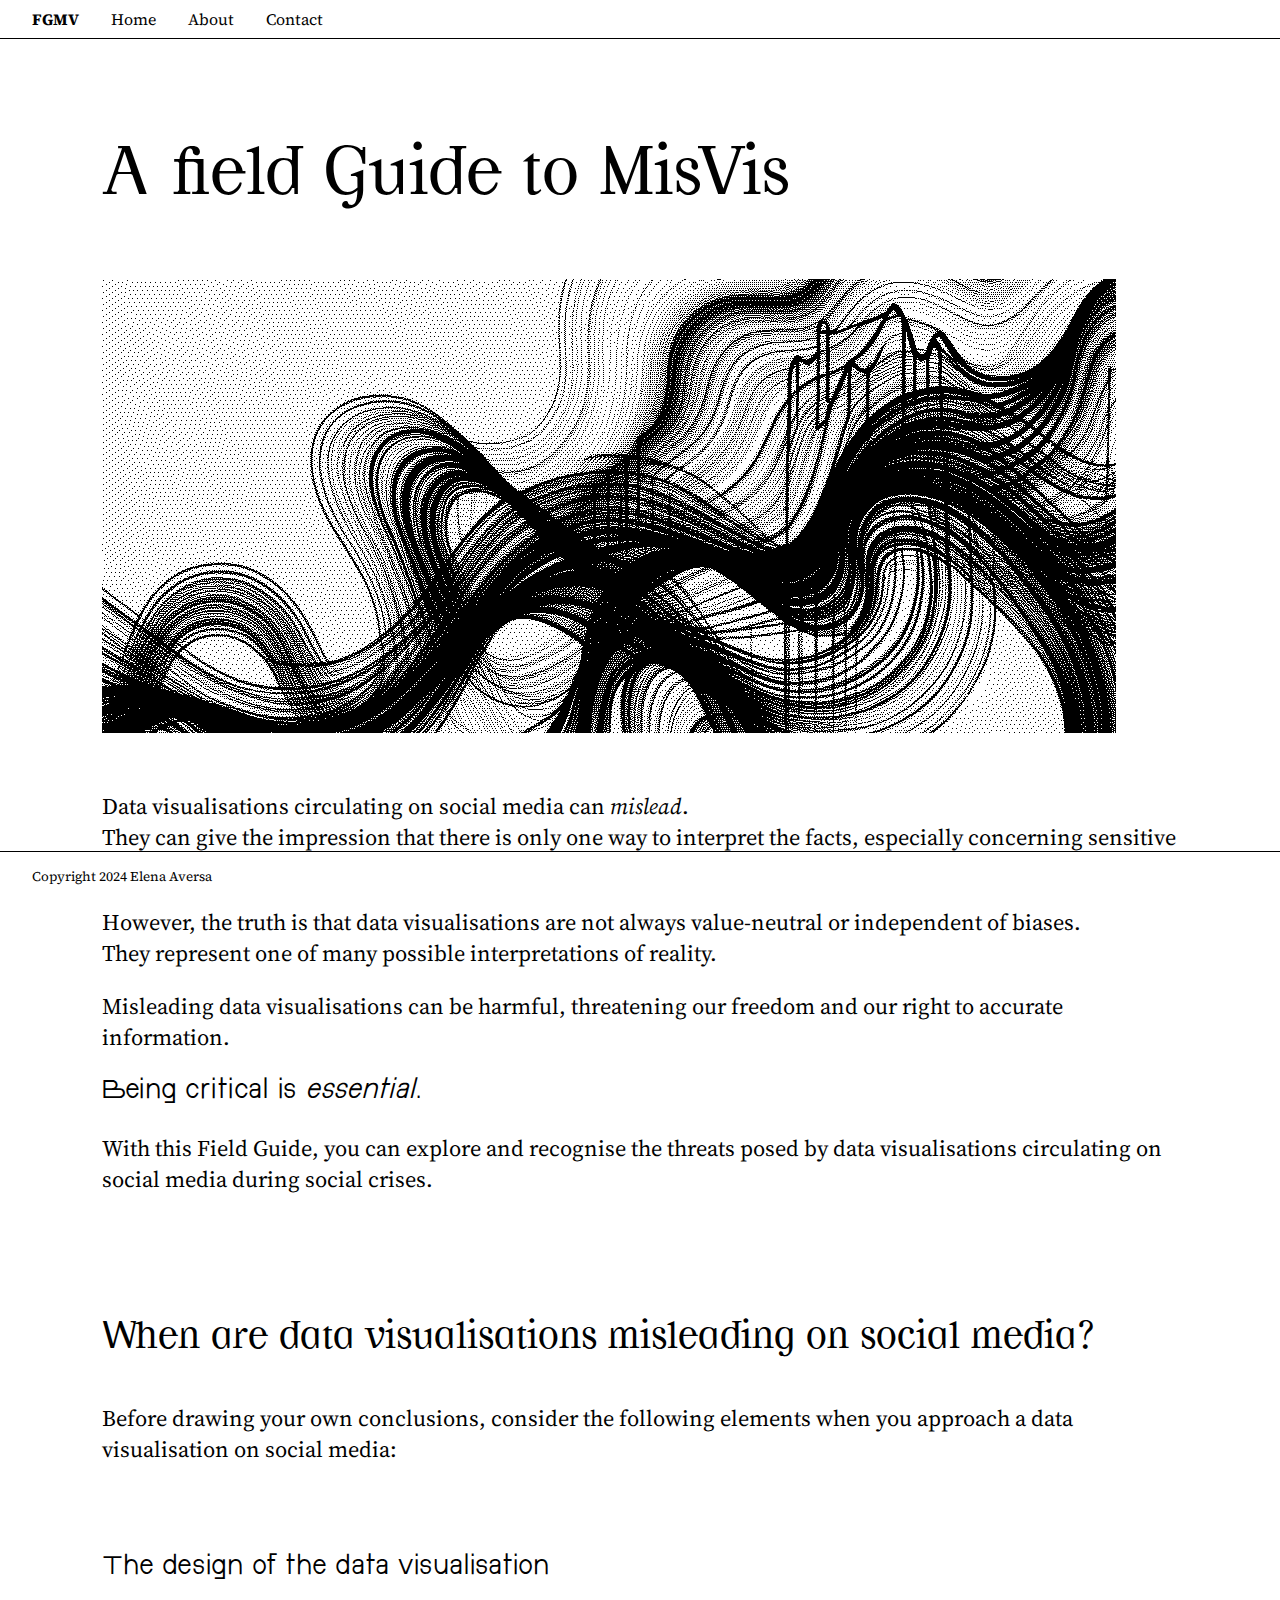
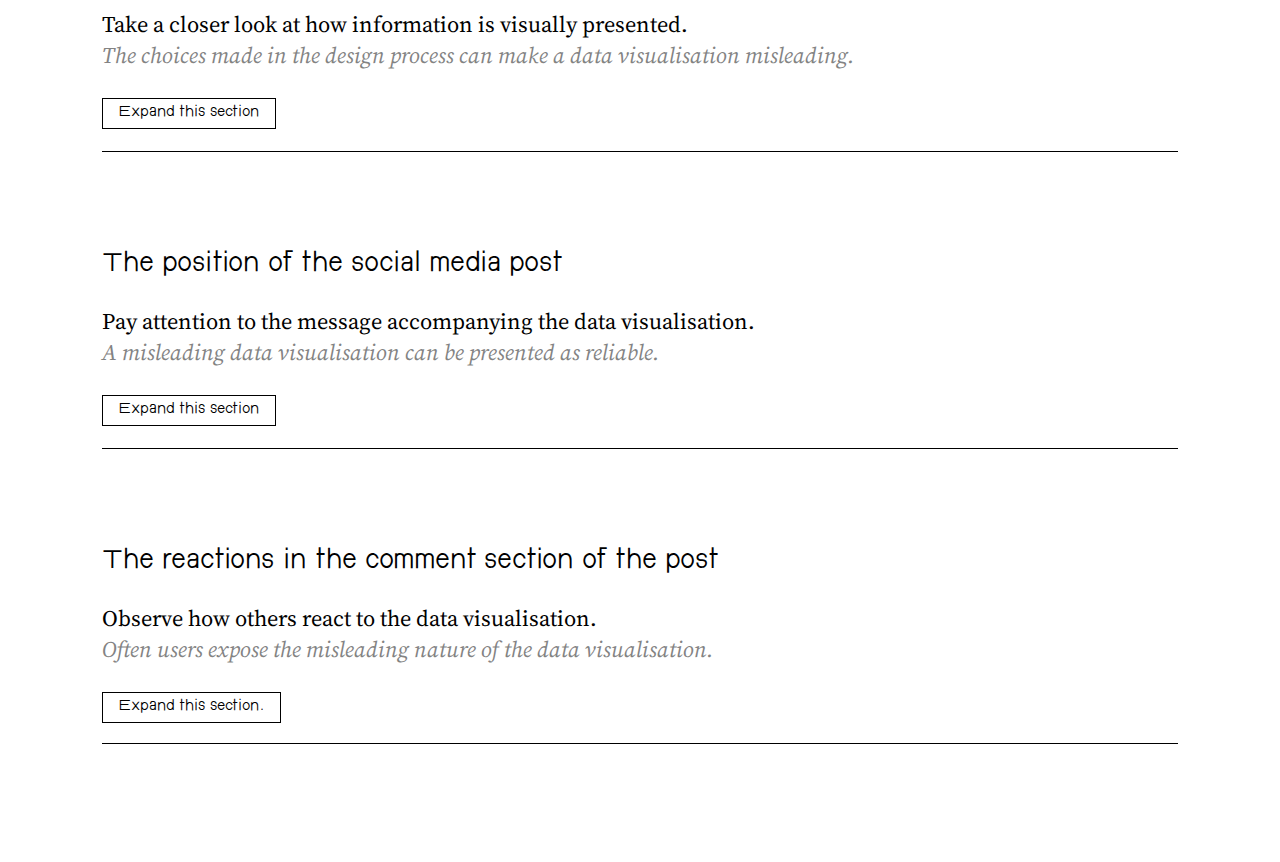
==== index.html @ 7d338326 "Update index.html" ====
<!DOCTYPE html>
<html lang="en">
<head>
    <meta charset="UTF-8">
    <meta name="viewport" content="width=device-width, initial-scale=1">
    <link rel="stylesheet" href="style.css">
    <link rel="stylesheet" href="style2.css">
    <link rel="preconnect" href="https://fonts.googleapis.com">
    <link rel="preconnect" href="https://fonts.gstatic.com" crossorigin>
    <link href="https://fonts.googleapis.com/css2?family=Source+Serif+4:ital,opsz,wght@0,8..60,200..900;1,8..60,200..900&display=swap" rel="stylesheet">
    <title>Field Guide to MisVis</title>
</head>
<body>
    <nav class="container-fluid">
        <ul>
            <li><strong>FGMV</strong></li>
            <li><a href="#">Home</a></li>
            <li><a href="#">About</a></li>
            <li><a href="#">Contact</a></li>
        </ul>
    </nav>
    <main class="container">
        <div class="grid">
            <section>
                <h1>A field Guide to MisVis</h1>
                    <img src="images/prova.png">
                <div class="margins">
                <p>Data visualisations circulating on social media can <i>mislead</i>. 
                <br>They can give the impression that there is only one way to interpret the facts, especially concerning sensitive topics. 
                <p>However, the truth is that data visualisations are not always value-neutral or independent of biases. 
                <br>They represent one of many possible interpretations of reality. 
                <p>Misleading data visualisations can be harmful, threatening our freedom and our right to accurate information. 
                <h3>Being critical is <i>essential</i>.</h3> 
                <p>With this Field Guide, you can explore and recognise the threats posed by data visualisations circulating on social media during social crises.</p>
            </div>
        </section>
               <section>
               <h2>When are data visualisations misleading on social media?</h2>
                <p>Before drawing your own conclusions, consider the following elements when you approach a data visualisation on social media:</p>
            </section>
            <section id="designSection" class="line-after">
                <h3>The design of the data visualisation</h3>
                <p>Take a closer look at how information is visually presented. 
                <br><i class="color">The choices made in the design process can make a data visualisation misleading.</i></p>
                <p><button onclick="toggleSection('designContent')">Expand this section</button></p>
                <div id="designContent" class="expandable-content">
                    <p>The process of designing a data visualisation consists of iterative steps, which can vary depending on the specific case. However, they can be broadly grouped in three main categories:</p>
                            <table class="outlined-table">
                                <tbody>
                                  <tr>
                                    <td style="border-color: white;"><span style="font-family: dind;">1 – Working with the data</span><br>
                                        <span class="color">In this stage, the designer of the visualisation acquires, organises, filters, and analyses the data for the visualisations.</span></td>
                                  </tr>
                                  <tr>
                                    <td style="border-color: white;"><span style="font-family: dind;">2 – Visualising the data</span><br>
                                        <span class="color">In this stage, the designer decides how to visualise the selected data.</span></td>
                                  </tr>
                                  <tr>
                                    <td style="border-color: white;"><span style="font-family: dind;">3 – Finalising the data visualisation</span>
                                    <br><span class="color">In this stage, the designer improves the output of the previous stage by adding, removing or editing the visual elements.</span></td>
                                  </tr>
                                </tbody>
                              </table>
                    <p>In these three stages, it can happen that, with or without intention, the designer of the data visualisation applies some misleading tactics, which may render the data visualisation misleading. The number of tactics applied define the misleading potential of a data visualisation.</p>
                    <button id="goToMisTac">I want to know more</button>
                </div>
            </section>
            <section id="positionSection" class="line-after">
                <h3>The position of the social media post</h3>
                <p>Pay attention to the message accompanying the data visualisation. 
                <br><i class="color">A misleading data visualisation can be presented as reliable.</i></p>
                <p><button onclick="toggleSection('positionContent')">Expand this section</button></p>
                <div id="positionContent" class="expandable-content">
                    <p>When shared online, data visualisations can be used with different purposes. The same data visualisation can be used to support even opposing viewpoints. The stances taken can vary in detail, but can be broadly grouped in:</p>
                        
                    <table class="outlined-table">
                        <tbody>
                          <tr>
                            <td style="border-color: white;"><span style="font-family: dind;">1 – Sceptical post</span><br>
                                <span class="color">Lorem.</span></td>
                          </tr>
                          <tr>
                            <td style="border-color: white;"><span style="font-family: dind;">2 – Descriptive post</span><br>
                                <span class="color">Lorem.</span></td>
                          </tr>
                          <tr>
                            <td style="border-color: white;"><span style="font-family: dind;">3 – Confirming post</span>
                            <br><span class="color">Lorem.</span></td>
                          </tr>
                        </tbody>
                      </table>

                    <p>Always be critical of the text accompanying a visualisation, particularly if it appears overly polarised. Always assess the misleading potential of the data visualisation before trusting its message.</p>
                    <button id="goToNarr">I want to know more</button>
                </div>
            </section>
            <section id="reactionSection">
                <h3>The reactions in the comment section of the post</h3>
                <p>Observe how others react to the data visualisation. 
                <br><i class="color">Often users expose the misleading nature of the data visualisation.</i></p>
                <p class="line-after"><button onclick="event.preventDefault()">Expand this section.</button></p>


            </section>
        </div>
    </main>
    <footer class="container-fluid">
        <small>
            <p>Copyright 2024 Elena Aversa</p>
        </small>
    </footer>
    <script src="script.js"></script>
    <script src="script2.js"></script>
</body>
</html>
---- style.css ----
.source-serif {
    font-family: "Source Serif 4", serif;
    font-optical-sizing: auto;
  }
    
  @font-face {
      font-family: 'homonr';
      src: url('HomonetaRegular.otf') format('opentype');
  }
  
  @font-face {
      font-family: 'homoni';
      src: url('HomonetaItalic.otf') format('opentype');
  }
  
  @font-face {
      font-family: 'dind';
      src: url('DINdong.otf') format('opentype');
  }
  
  .imagegrid-container {
    width: 100%; 
    height: auto;
    padding-top: 4rem;
    margin: 0 auto; /* Center it if needed */
    /* Add any other styles you need */
  }

  nav.container-fluid {
      position: -webkit-sticky; /* For Safari */
      position: sticky;
      top: 0;
      background-color: white;
      z-index: 1000;
      border-bottom: 1px solid #000000;
      display: flex; /* Already set for aligning items in a row */
      justify-content: space-between; /* Already set for space between logo and links */
      padding: 0.5rem 2rem; /* Already set for padding around navbar content */
      font-size: 1rem; /* Fixed font size for navbar */
  }
  
  nav.container-fluid ul {
      display: flex; /* Already set for displaying list items in a row */
      gap: 2rem; /* Already set for space between links */
      padding: 0; /* Already reset */
      list-style-type: none; /* Already removed default list styling */
      align-items: center; /* Center items vertically */
      margin: 0; /* Ensure no default margin */
  }
  
  nav.container-fluid ul li a,
  nav.container-fluid ul li strong {
      color: black; /* Text color set to black for visibility */
      text-decoration: none; /* Remove underline from links */
  }
  
  .bordertop {
    border-top: 1px solid #000;
  }

  .borderbot {
    border-bottom: 1px solid #000;
  }

  section {
    /*border-bottom: 1px solid #000000;*/
    padding-bottom: 0.3rem;
    padding-top: 0.3rem;
  }
  
  .color {
    color:#838383
  }

  .colorW {
    color:#ffffff
  }

  .margins{
    padding-bottom: 1rem;
    padding-top: 1rem;
  }

  body {
      color: black;
      background-color: white;
      margin: 0;
      font-family: "Source Serif 4", serif;
      font-size: 1.4rem; /* General font size */
      display: flex;
      flex-direction: column;
      min-height: 100vh; /* Make sure the footer can stick to the bottom */
  }
  
  h1 {
      color: black;
      font-family: 'homonr';
      font-size: 5rem;
      font-weight: normal !important;
  }

  h2 {
    color: black;
    font-family: 'homonr';
    font-size: 2.8rem;
    font-weight: normal !important;
}
  
  h3 {
    color: black;
    font-family: 'dind';
    font-size: 1.8rem;
    font-weight: normal !important;
}

img {
    max-width: 100%; /* Ensure images are responsive */
    height: auto; /* Maintain aspect ratio */
    display: block; /* Default display to block */
    margin-bottom: 20px; /* Space below the image */
}
  .container {
      margin: auto;
      padding: 1rem;
      box-sizing: border-box;
      width: 100%; /* Ensure container and footer width is consistent */
  }
  
  .grid {
      display: grid;
      gap: 2rem;
  }
  
button {
      text-decoration: none;
      background-color: transparent;
      padding: 0.5rem 1rem;
      border: 1px solid black;
      font-size: 1rem;
      font-family: "dind";
  }
  
  button {
      cursor: pointer;
  }
  
  button:hover {
      background-color: #d1fa00;
  }

nav a:hover {
    font-style: italic;
    color: #c2c6af !important;
}
footer.container-fluid {
    position: -webkit-sticky; /* For Safari */
    position: sticky;
    bottom: 0;
    background-color: rgb(255, 255, 255);
    z-index: 1000;
    border-top: 1px solid #000;
    display: flex; /* Already set for aligning items in a row */
    justify-content: space-between; /* Already set for space between logo and links */
    padding: 0.1rem 2rem; /* Already set for padding around navbar content */
    font-size: 1rem; /* Fixed font size for navbar */
}
  
.line-after::after {
    content: '';
    display: block;
    width: 100%; /* Or set to a specific width like 50px */
    height: 1px; /* Thickness of the line */
    background-color: #000; /* Color of the line */
    margin-top: 4rem; /* Space between the text and the line */
    margin-bottom: 2rem;
}

.expandable-content {
    display: none;
    margin-left: 4rem;
    margin-right: 4rem;
}

ul.custom-bullets {
    list-style-type: none; /* Remove default bullets */
    margin-left: 2rem;
    margin-right: 4rem;
}

ul.custom-bullets li::before {
    content: '⟡'; /* Custom bullet */
    color: #000000; /* Bullet color */
    display: inline-block; 
    width: 1em; /* Ensure alignment */
    margin-left: -1em; /* Position before the list item */
    margin-right: 0.5rem
}

  /* Responsive adjustments */
  @media (min-width: 576px) {
      .container {
          padding: 2rem;
      }
  }
  
  .image-grid {
    display: grid;
    grid-template-columns: repeat(10, 1fr); /* 4 columns */
    gap: 0; /* No gap between cells */

}

.image-cell {
    position: relative;
    /*outline: 1px solid #000; */
    overflow: hidden;
    display: flex; /* Ensure the content covers the entire cell */
    justify-content: center; /* Center content horizontally */
    align-items: center; /* Center content vertically */
}

.image-cell img {
    width: 100%; /* Full width of the cell */
    height: auto; /* Maintain aspect ratio */
    object-fit: cover; /* Cover the area of the cell */
}

.image-label {
    position: absolute;
    bottom: 2rem;
    left: 0;
    width: 100%; /* Full width */
    background-color: rgba(255, 255, 255, 0.7); /* Semi-transparent background */
    color: black; /* Label text color */
    padding: 0.1rem 1rem; /* Padding around text */
    text-align: left; 
    outline: 1px solid #000;
    font-size: 1rem; /* Fixed font size for navbar */
}

.big-container {
    width: 90%;
    height: auto;
    margin: 0 auto; /* Center horizontally */
    padding-top: 1rem;
    padding-bottom: 1rem;
    position: relative;
    top: 50%;
}

.outlined-table {
    margin-top: 4rem;
    margin-bottom: 4rem;
    border-collapse: collapse; 
    width: auto; 
  }

  
  .outlined-table th,
  .outlined-table td {
    border: 1px solid #000; 
    text-align: left;
    padding: 0.7rem 2rem; 
  }
  
  .outlined-table th {
    /* background-color: #eeeeee; */
  }
  
.svgcontainer {
    width: 70%;
    margin-top: 5rem;
    margin-bottom: 5rem;
}

  @media (min-width: 768px) {
      .container {
          max-width: 720px;
      }
  }
  
  @media (min-width: 992px) {
      .container {
          max-width: 960px;
      }
  }
  
  @media (min-width: 1200px) {
      .container {
          max-width: 1140px;
      }
  }
  
  @media (min-width: 1400px) {
      .container {
          max-width: 1320px;
      }
  }
---- style2.css ----
.three-column-layout {
    display: grid;
    grid-template-columns: repeat(3, 1fr); /* Creates a three-column layout */
    gap: 20px; /* Adjust the space between columns */
    margin: 20px; /* Optional: Adds some space around the grid */
}

/* Responsive adjustment */
@media (max-width: 768px) {
    .three-column-layout {
        grid-template-columns: 1fr; /* Stacks the columns vertically on smaller screens */
    }
}

.line-after::after, .line-after p:last-child::after {
    content: '';
    display: block;
    width: 100%;
    height: 1px;
    background-color: #000;
    margin-top: 20px;
}

.expandable-content, .line-after p:last-child {
    margin-top: 10px;
}

.custom-bullets img {
    max-width: 100%;
    height: auto;
}


.boxlike {
    text-decoration: none;
    background-color: transparent;
    padding: 0.5rem 1rem;
    margin-bottom: 0.8rem;
    outline: 1px solid black;
    align-content: left;
    font-size: 1.2rem;
}

.tacappl {
    background-color: #D4D275;

}

.tacmay {
    background-color: #EAE7BB;
}

.smallfont{
    font-size: 1.2rem;
}

button2 {
    text-decoration: none;
    background-color: transparent;
    padding: 0.5rem 1rem;
    border: 1px solid black;
    font-size: 2.5rem;
    font-family: "dind";
}

button2 {
    cursor: pointer;
}

button2:hover {
    background-color: #d1fa00;
}


.square-container {
    margin-top: 2rem;
    margin-bottom: 2rem;
    display: grid;
    grid-template-columns: repeat(20, 1fr); /* Creates 10 columns */
    gap: 0px; /* Adjust the gap between squares as needed */
    width: 100%;
}


/* Example specific colors */
.yellow { background-color: #D4D275; outline: 1px solid #000;}
.red { background-color: #EAE7BB;; outline: 1px solid #000; }
.outline { background-color: white; outline: 1px solid #000; }



.square {
    width: 100%; /* Makes the square's width fill the column */
    padding-top: 100%; /* Aspect ratio trick for squares */
    position: relative;
    display: flex; /* Enables Flexbox for centering content */
    justify-content: center; /* Centers content horizontally */
    align-items: center; /* Centers content vertically */
    overflow: hidden; /* Ensures no overflow outside the square */
}

.number {
    position: absolute;
    width: 100%;
    text-align: center;
    margin: 0;
    top: 50%;
    transform: translateY(-50%); /* Adjust vertically to truly center */
    font-size: 1rem; /* Adjust as needed */
}

/* Your existing styles for .square-container and color classes remain the same */
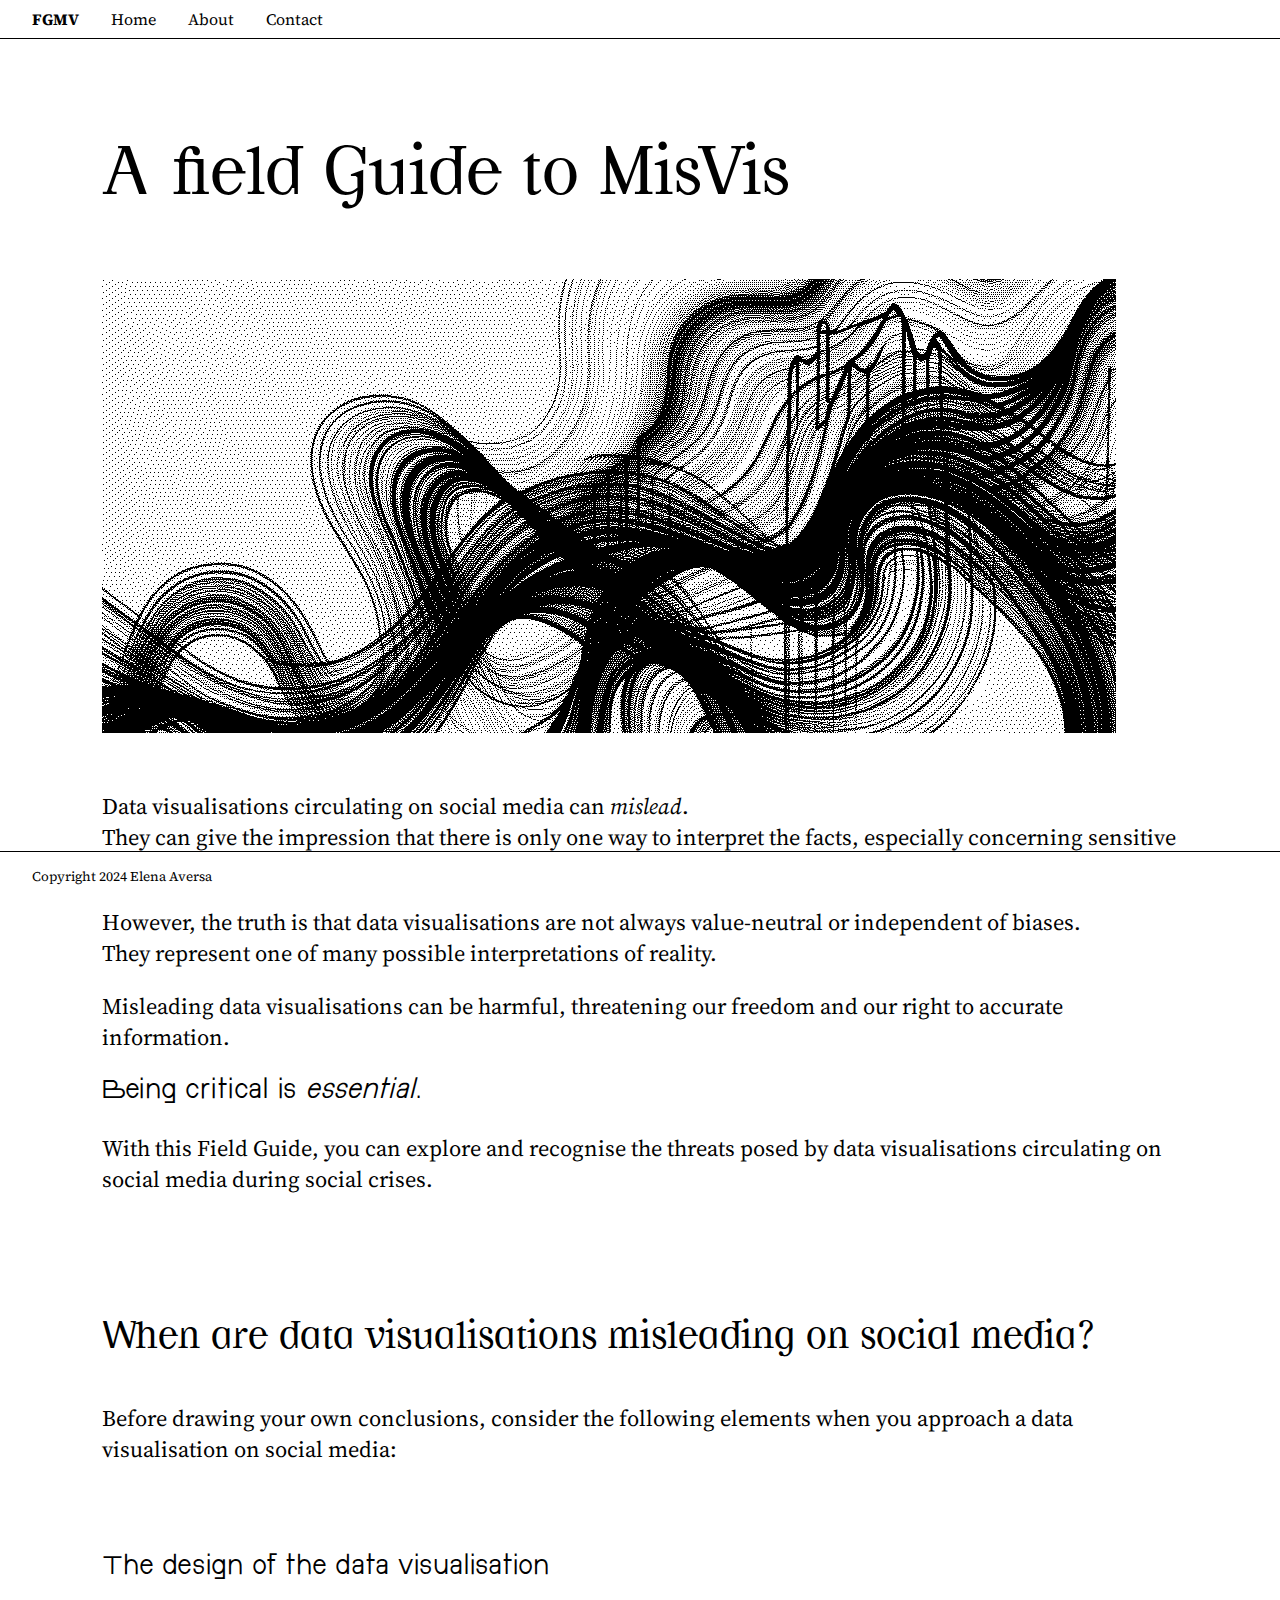
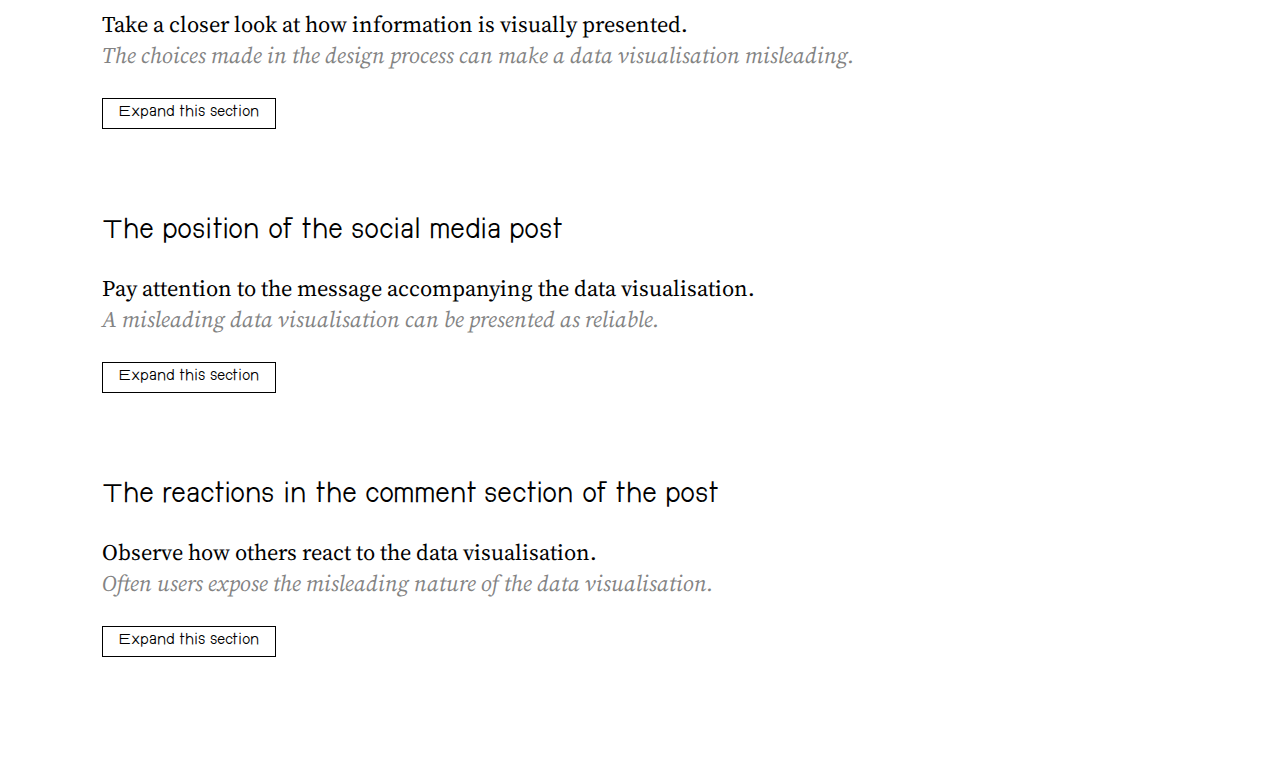
==== commit 53464018: "Update index.html" ====
--- a/index.html
+++ b/index.html
@@ -38,7 +38,7 @@
                <h2>When are data visualisations misleading on social media?</h2>
                 <p>Before drawing your own conclusions, consider the following elements when you approach a data visualisation on social media:</p>
             </section>
-            <section id="designSection" class="line-after">
+            <section id="designSection" class="boxcards">
                 <h3>The design of the data visualisation</h3>
                 <p>Take a closer look at how information is visually presented. 
                 <br><i class="color">The choices made in the design process can make a data visualisation misleading.</i></p>
@@ -65,7 +65,7 @@
                     <button id="goToMisTac">I want to know more</button>
                 </div>
             </section>
-            <section id="positionSection" class="line-after">
+            <section id="positionSection" class="boxcards">
                 <h3>The position of the social media post</h3>
                 <p>Pay attention to the message accompanying the data visualisation. 
                 <br><i class="color">A misleading data visualisation can be presented as reliable.</i></p>
@@ -94,13 +94,34 @@
                     <button id="goToNarr">I want to know more</button>
                 </div>
             </section>
-            <section id="reactionSection">
+            <section id="reactionSection" class="boxcards">
                 <h3>The reactions in the comment section of the post</h3>
                 <p>Observe how others react to the data visualisation. 
                 <br><i class="color">Often users expose the misleading nature of the data visualisation.</i></p>
-                <p class="line-after"><button onclick="event.preventDefault()">Expand this section.</button></p>
+                <p><button onclick="toggleSection('reactionContent')">Expand this section</button></p>
+                <div id="reactionContent" class="expandable-content">
+                    <p>When shared online, data visualisations can be used with different purposes. The same data visualisation can be used to support even opposing viewpoints. The stances taken can vary in detail, but can be broadly grouped in:</p>
+                        
+                    <table class="outlined-table">
+                        <tbody>
+                          <tr>
+                            <td style="border-color: white;"><span style="font-family: dind;">1 – Sceptical post</span><br>
+                                <span class="color">Lorem.</span></td>
+                          </tr>
+                          <tr>
+                            <td style="border-color: white;"><span style="font-family: dind;">2 – Descriptive post</span><br>
+                                <span class="color">Lorem.</span></td>
+                          </tr>
+                          <tr>
+                            <td style="border-color: white;"><span style="font-family: dind;">3 – Confirming post</span>
+                            <br><span class="color">Lorem.</span></td>
+                          </tr>
+                        </tbody>
+                      </table>
 
-
+                    <p>Always be critical of the text accompanying a visualisation, particularly if it appears overly polarised. Always assess the misleading potential of the data visualisation before trusting its message.</p>
+                    <button id="goToNarr">I want to know more</button>
+                </div>
             </section>
         </div>
     </main>
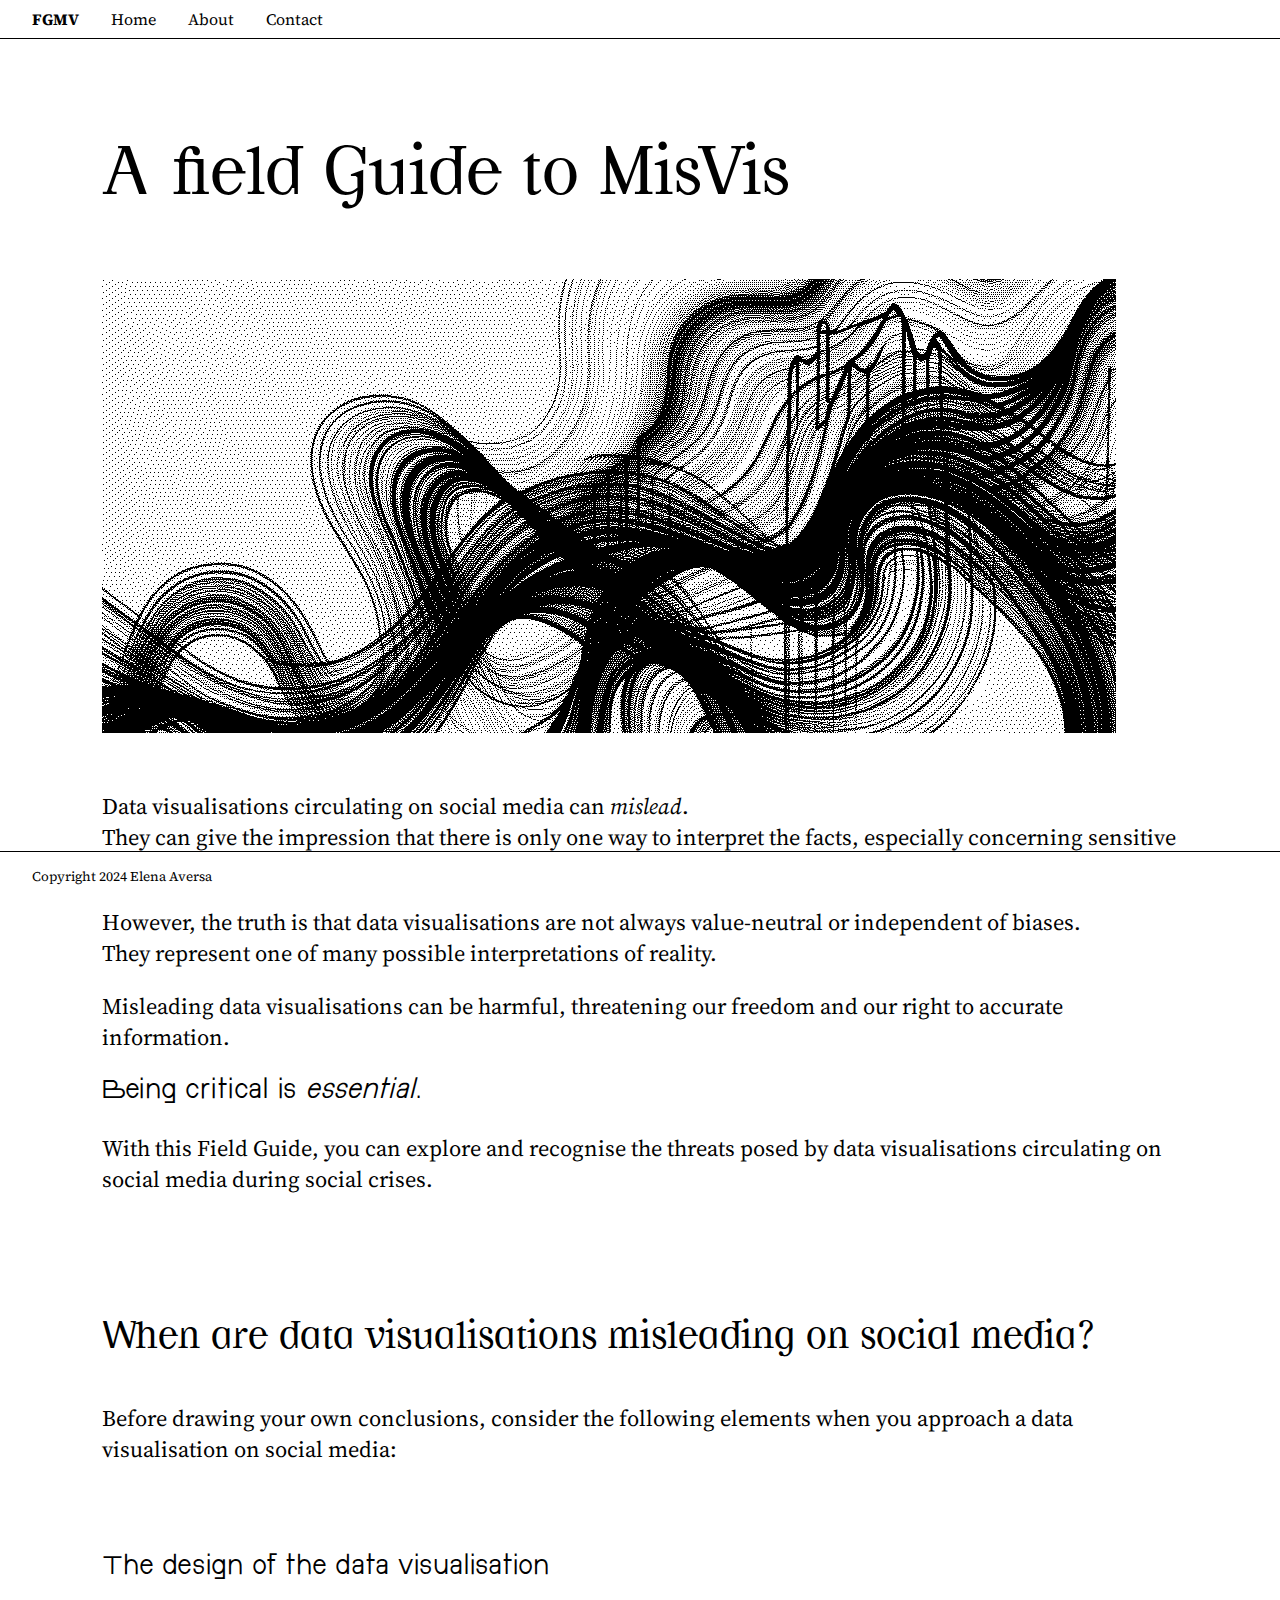
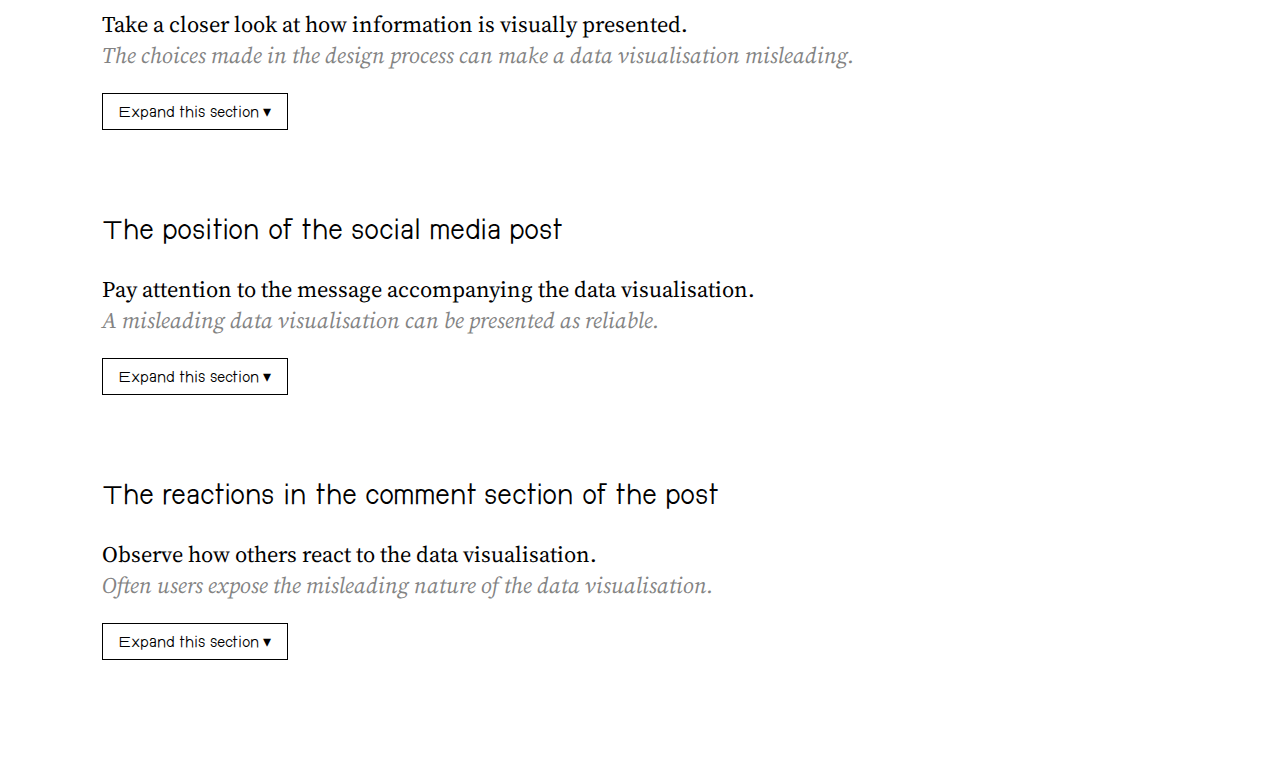
==== commit 17f33259: "Update index.html" ====
--- a/index.html
+++ b/index.html
@@ -42,7 +42,7 @@
                 <h3>The design of the data visualisation</h3>
                 <p>Take a closer look at how information is visually presented. 
                 <br><i class="color">The choices made in the design process can make a data visualisation misleading.</i></p>
-                <p><button onclick="toggleSection('designContent')">Expand this section</button></p>
+                <p><button onclick="toggleSection('designContent')">Expand this section ▾</button></p>
                 <div id="designContent" class="expandable-content">
                     <p>The process of designing a data visualisation consists of iterative steps, which can vary depending on the specific case. However, they can be broadly grouped in three main categories:</p>
                             <table class="outlined-table">
@@ -69,7 +69,7 @@
                 <h3>The position of the social media post</h3>
                 <p>Pay attention to the message accompanying the data visualisation. 
                 <br><i class="color">A misleading data visualisation can be presented as reliable.</i></p>
-                <p><button onclick="toggleSection('positionContent')">Expand this section</button></p>
+                <p><button onclick="toggleSection('positionContent')">Expand this section ▾</button></p>
                 <div id="positionContent" class="expandable-content">
                     <p>When shared online, data visualisations can be used with different purposes. The same data visualisation can be used to support even opposing viewpoints. The stances taken can vary in detail, but can be broadly grouped in:</p>
                         
@@ -98,9 +98,11 @@
                 <h3>The reactions in the comment section of the post</h3>
                 <p>Observe how others react to the data visualisation. 
                 <br><i class="color">Often users expose the misleading nature of the data visualisation.</i></p>
-                <p><button onclick="toggleSection('reactionContent')">Expand this section</button></p>
+                <p><button onclick="toggleSection('reactionContent')">Expand this section ▾</button></p>
                 <div id="reactionContent" class="expandable-content">
-                    <p>When shared online, data visualisations can be used with different purposes. The same data visualisation can be used to support even opposing viewpoints. The stances taken can vary in detail, but can be broadly grouped in:</p>
+                    <p>Similarly to the position of the post, the comments on the post can also be misleading. 
+                        Some users may support the message shared with the misleading data visualisation, while others may reveal its true nature. 
+                        The stances taken can vary in detail but can be broadly categorised into:</p>
                         
                     <table class="outlined-table">
                         <tbody>
@@ -119,7 +121,7 @@
                         </tbody>
                       </table>
 
-                    <p>Always be critical of the text accompanying a visualisation, particularly if it appears overly polarised. Always assess the misleading potential of the data visualisation before trusting its message.</p>
+                    <p>Always be critical of the comments on a data visualisation, try to consider different points of view, and remain open to various possibilities.</p>
                     <button id="goToNarr">I want to know more</button>
                 </div>
             </section>
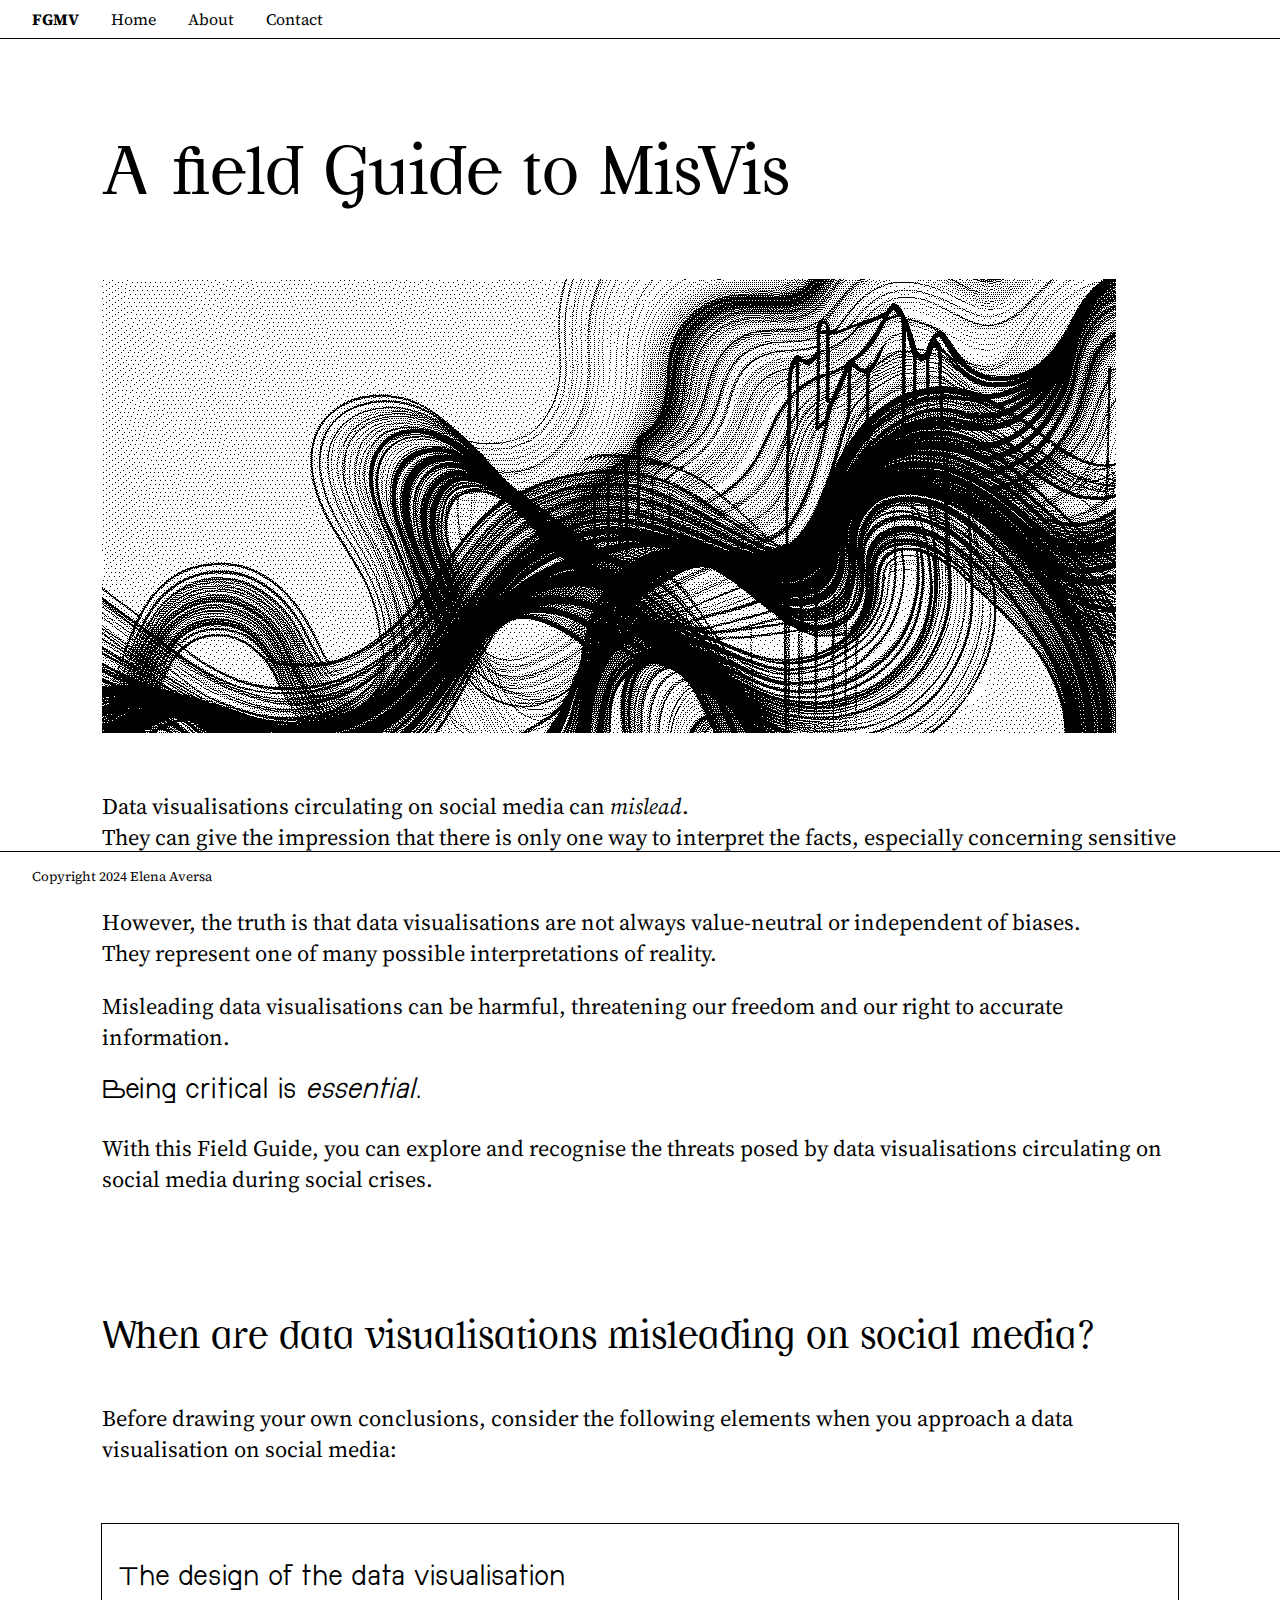
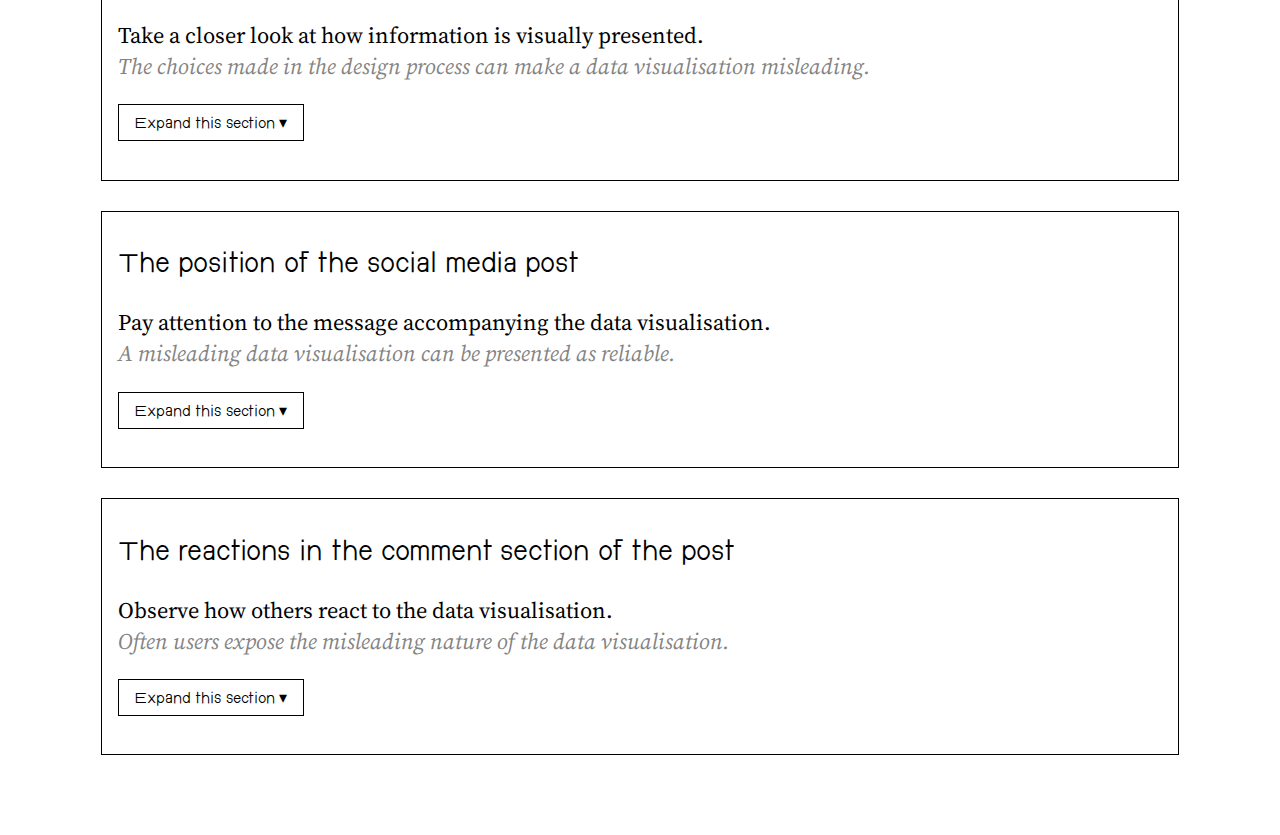
==== commit 8cf74e3a: "Update index.html" ====
--- a/index.html
+++ b/index.html
@@ -77,15 +77,15 @@
                         <tbody>
                           <tr>
                             <td style="border-color: white;"><span style="font-family: dind;">1 – Sceptical post</span><br>
-                                <span class="color">Lorem.</span></td>
+                                <span class="color">Posts that challenge or question the info in the data visualisation. They might outright say the visualisation is misleading, not trustworthy, or has issues, or simply disagree with what the post is saying.</span></td>
                           </tr>
                           <tr>
                             <td style="border-color: white;"><span style="font-family: dind;">2 – Descriptive post</span><br>
-                                <span class="color">Lorem.</span></td>
+                                <span class="color">Posts that don't clearly pick sides about the info in the data visualisation. Instead, they describe specific situations, details, or the visualisation itself. These posts give a neutral view or thoughts on different parts of the visualisation.</span></td>
                           </tr>
                           <tr>
                             <td style="border-color: white;"><span style="font-family: dind;">3 – Confirming post</span>
-                            <br><span class="color">Lorem.</span></td>
+                            <br><span class="color">Posts supporting or agreeing with the information in the data visualisation often show clear backing. They explain why the visualisation is seen as reliable or makes sense. In short, the text believes in what the visualisation shows and supports its story.</span></td>
                           </tr>
                         </tbody>
                       </table>
--- a/style.css
+++ b/style.css
@@ -263,9 +263,6 @@
     padding: 0.7rem 2rem; 
   }
   
-  .outlined-table th {
-    /* background-color: #eeeeee; */
-  }
   
 .svgcontainer {
     width: 70%;
@@ -296,4 +293,4 @@
           max-width: 1320px;
       }
   }
-  
+  --- a/style2.css
+++ b/style2.css
@@ -111,4 +111,9 @@
     font-size: 1rem; /* Adjust as needed */
 }
 
-/* Your existing styles for .square-container and color classes remain the same */
+
+
+.boxcards {
+    outline: 1px solid black;
+    padding: 1rem;
+}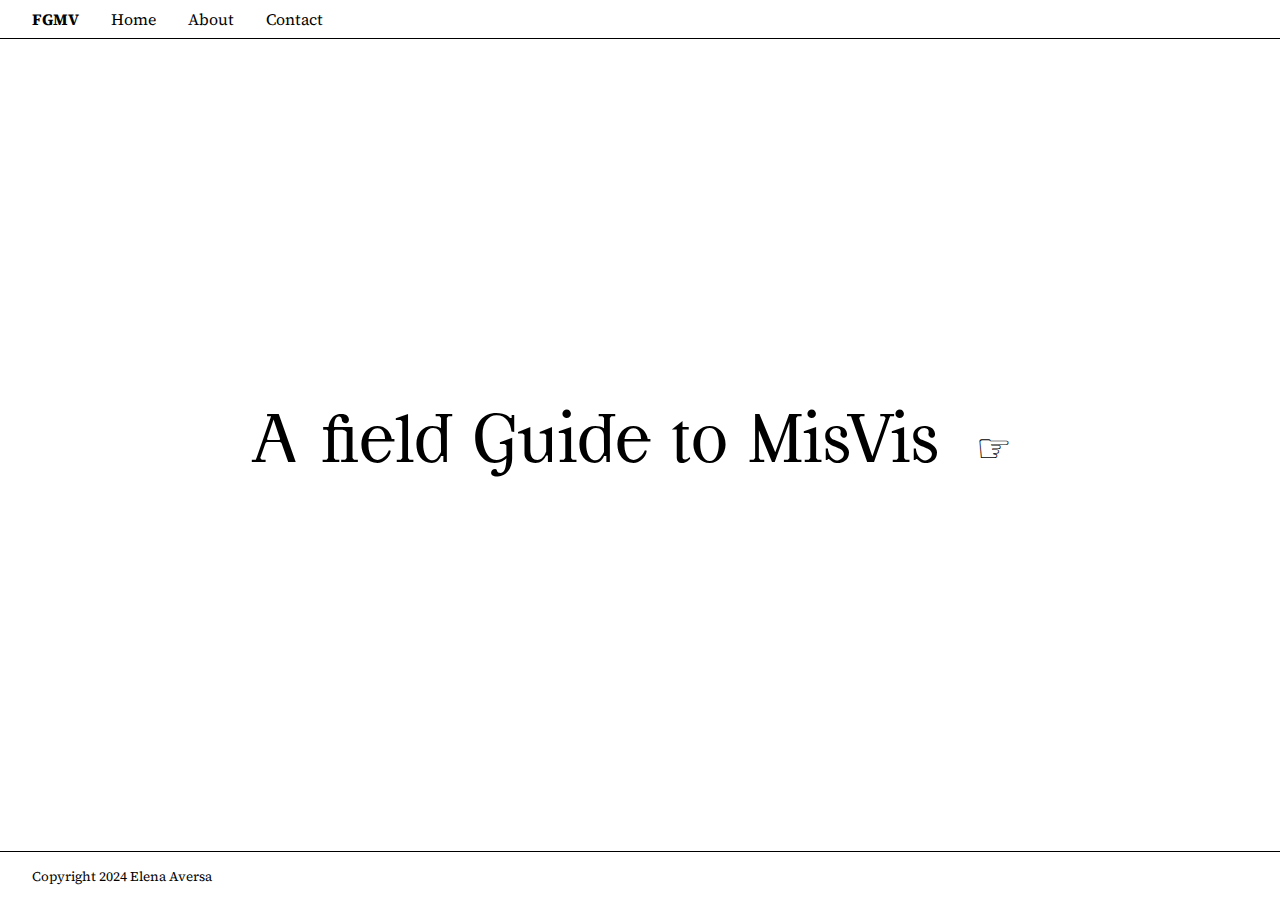
==== commit 42df4a7f: "Update index.html" ====
--- a/index.html
+++ b/index.html
@@ -14,118 +14,15 @@
     <nav class="container-fluid">
         <ul>
             <li><strong>FGMV</strong></li>
-            <li><a href="#">Home</a></li>
+            <li><a href="index.html">Home</a></li>
             <li><a href="#">About</a></li>
             <li><a href="#">Contact</a></li>
         </ul>
     </nav>
-    <main class="container">
-        <div class="grid">
+    <main class="container" style=" text-align: center;">
             <section>
-                <h1>A field Guide to MisVis</h1>
-                    <img src="images/prova.png">
-                <div class="margins">
-                <p>Data visualisations circulating on social media can <i>mislead</i>. 
-                <br>They can give the impression that there is only one way to interpret the facts, especially concerning sensitive topics. 
-                <p>However, the truth is that data visualisations are not always value-neutral or independent of biases. 
-                <br>They represent one of many possible interpretations of reality. 
-                <p>Misleading data visualisations can be harmful, threatening our freedom and our right to accurate information. 
-                <h3>Being critical is <i>essential</i>.</h3> 
-                <p>With this Field Guide, you can explore and recognise the threats posed by data visualisations circulating on social media during social crises.</p>
-            </div>
+                <h1>A field Guide to MisVis <button style="border-color: white"><a href="pgtwo.html" style="text-decoration: none; color: inherit; cursor: pointer; font-size: 2.5rem;"> ☞ </button></h1>
         </section>
-               <section>
-               <h2>When are data visualisations misleading on social media?</h2>
-                <p>Before drawing your own conclusions, consider the following elements when you approach a data visualisation on social media:</p>
-            </section>
-            <section id="designSection" class="boxcards">
-                <h3>The design of the data visualisation</h3>
-                <p>Take a closer look at how information is visually presented. 
-                <br><i class="color">The choices made in the design process can make a data visualisation misleading.</i></p>
-                <p><button onclick="toggleSection('designContent')">Expand this section ▾</button></p>
-                <div id="designContent" class="expandable-content">
-                    <p>The process of designing a data visualisation consists of iterative steps, which can vary depending on the specific case. However, they can be broadly grouped in three main categories:</p>
-                            <table class="outlined-table">
-                                <tbody>
-                                  <tr>
-                                    <td style="border-color: white;"><span style="font-family: dind;">1 – Working with the data</span><br>
-                                        <span class="color">In this stage, the designer of the visualisation acquires, organises, filters, and analyses the data for the visualisations.</span></td>
-                                  </tr>
-                                  <tr>
-                                    <td style="border-color: white;"><span style="font-family: dind;">2 – Visualising the data</span><br>
-                                        <span class="color">In this stage, the designer decides how to visualise the selected data.</span></td>
-                                  </tr>
-                                  <tr>
-                                    <td style="border-color: white;"><span style="font-family: dind;">3 – Finalising the data visualisation</span>
-                                    <br><span class="color">In this stage, the designer improves the output of the previous stage by adding, removing or editing the visual elements.</span></td>
-                                  </tr>
-                                </tbody>
-                              </table>
-                    <p>In these three stages, it can happen that, with or without intention, the designer of the data visualisation applies some misleading tactics, which may render the data visualisation misleading. The number of tactics applied define the misleading potential of a data visualisation.</p>
-                    <button id="goToMisTac">I want to know more</button>
-                </div>
-            </section>
-            <section id="positionSection" class="boxcards">
-                <h3>The position of the social media post</h3>
-                <p>Pay attention to the message accompanying the data visualisation. 
-                <br><i class="color">A misleading data visualisation can be presented as reliable.</i></p>
-                <p><button onclick="toggleSection('positionContent')">Expand this section ▾</button></p>
-                <div id="positionContent" class="expandable-content">
-                    <p>When shared online, data visualisations can be used with different purposes. The same data visualisation can be used to support even opposing viewpoints. The stances taken can vary in detail, but can be broadly grouped in:</p>
-                        
-                    <table class="outlined-table">
-                        <tbody>
-                          <tr>
-                            <td style="border-color: white;"><span style="font-family: dind;">1 – Sceptical post</span><br>
-                                <span class="color">Posts that challenge or question the info in the data visualisation. They might outright say the visualisation is misleading, not trustworthy, or has issues, or simply disagree with what the post is saying.</span></td>
-                          </tr>
-                          <tr>
-                            <td style="border-color: white;"><span style="font-family: dind;">2 – Descriptive post</span><br>
-                                <span class="color">Posts that don't clearly pick sides about the info in the data visualisation. Instead, they describe specific situations, details, or the visualisation itself. These posts give a neutral view or thoughts on different parts of the visualisation.</span></td>
-                          </tr>
-                          <tr>
-                            <td style="border-color: white;"><span style="font-family: dind;">3 – Confirming post</span>
-                            <br><span class="color">Posts supporting or agreeing with the information in the data visualisation often show clear backing. They explain why the visualisation is seen as reliable or makes sense. In short, the text believes in what the visualisation shows and supports its story.</span></td>
-                          </tr>
-                        </tbody>
-                      </table>
-
-                    <p>Always be critical of the text accompanying a visualisation, particularly if it appears overly polarised. Always assess the misleading potential of the data visualisation before trusting its message.</p>
-                    <button id="goToNarr">I want to know more</button>
-                </div>
-            </section>
-            <section id="reactionSection" class="boxcards">
-                <h3>The reactions in the comment section of the post</h3>
-                <p>Observe how others react to the data visualisation. 
-                <br><i class="color">Often users expose the misleading nature of the data visualisation.</i></p>
-                <p><button onclick="toggleSection('reactionContent')">Expand this section ▾</button></p>
-                <div id="reactionContent" class="expandable-content">
-                    <p>Similarly to the position of the post, the comments on the post can also be misleading. 
-                        Some users may support the message shared with the misleading data visualisation, while others may reveal its true nature. 
-                        The stances taken can vary in detail but can be broadly categorised into:</p>
-                        
-                    <table class="outlined-table">
-                        <tbody>
-                          <tr>
-                            <td style="border-color: white;"><span style="font-family: dind;">1 – Sceptical post</span><br>
-                                <span class="color">Lorem.</span></td>
-                          </tr>
-                          <tr>
-                            <td style="border-color: white;"><span style="font-family: dind;">2 – Descriptive post</span><br>
-                                <span class="color">Lorem.</span></td>
-                          </tr>
-                          <tr>
-                            <td style="border-color: white;"><span style="font-family: dind;">3 – Confirming post</span>
-                            <br><span class="color">Lorem.</span></td>
-                          </tr>
-                        </tbody>
-                      </table>
-
-                    <p>Always be critical of the comments on a data visualisation, try to consider different points of view, and remain open to various possibilities.</p>
-                    <button id="goToNarr">I want to know more</button>
-                </div>
-            </section>
-        </div>
     </main>
     <footer class="container-fluid">
         <small>
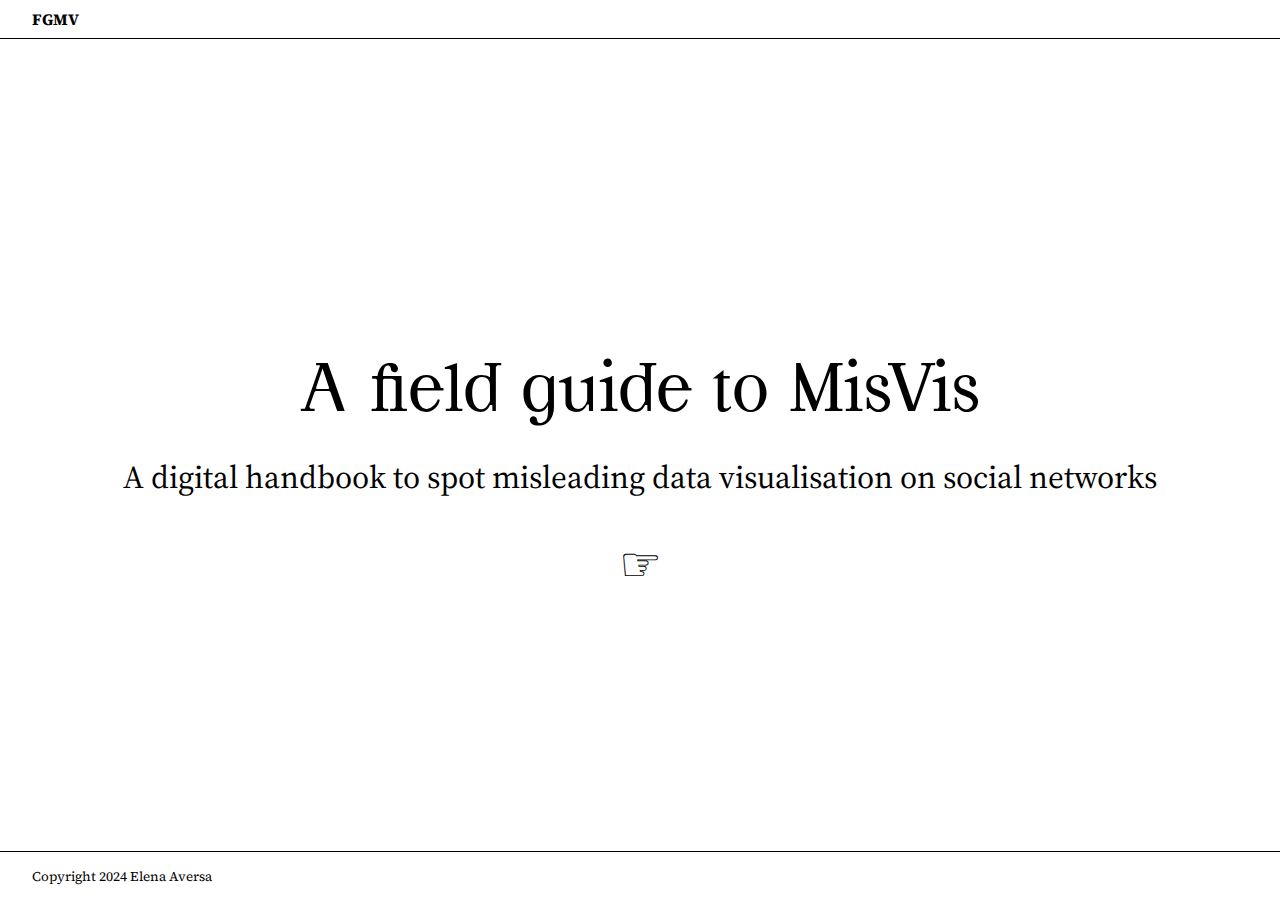
==== commit 188de9af: "Update index.html" ====
--- a/index.html
+++ b/index.html
@@ -14,15 +14,17 @@
     <nav class="container-fluid">
         <ul>
             <li><strong>FGMV</strong></li>
-            <li><a href="index.html">Home</a></li>
-            <li><a href="#">About</a></li>
-            <li><a href="#">Contact</a></li>
         </ul>
     </nav>
-    <main class="container" style=" text-align: center;">
-            <section>
-                <h1>A field Guide to MisVis <button style="border-color: white"><a href="pgtwo.html" style="text-decoration: none; color: inherit; cursor: pointer; font-size: 2.5rem;"> ☞ </button></h1>
-        </section>
+    <main class="container">
+                <div style=" text-align: center;">
+                <h1 style="margin-bottom: -1.2rem;">A field guide to MisVis</h1>
+                    <p style="font-size: 2rem;">A digital handbook to spot misleading data visualisation on social networks </p>  
+                </div>
+                    <div style=" text-align: center;">
+                        <a href="pgtwo.html" style="text-decoration: none; color: inherit; cursor: pointer; font-size: 3rem;" class="animated-word"> ☞ </a> 
+                    </div>
+                    
     </main>
     <footer class="container-fluid">
         <small>
--- a/style.css
+++ b/style.css
@@ -62,11 +62,6 @@
     border-bottom: 1px solid #000;
   }
 
-  section {
-    /*border-bottom: 1px solid #000000;*/
-    padding-bottom: 0.3rem;
-    padding-top: 0.3rem;
-  }
   
   .color {
     color:#838383
@@ -86,7 +81,7 @@
       background-color: white;
       margin: 0;
       font-family: "Source Serif 4", serif;
-      font-size: 1.4rem; /* General font size */
+      font-size: 1.3rem; /* General font size */
       display: flex;
       flex-direction: column;
       min-height: 100vh; /* Make sure the footer can stick to the bottom */
@@ -125,6 +120,7 @@
       box-sizing: border-box;
       width: 100%; /* Ensure container and footer width is consistent */
   }
+  
   
   .grid {
       display: grid;
@@ -147,6 +143,24 @@
   button:hover {
       background-color: #d1fa00;
   }
+
+
+  button2 {
+    text-decoration: none;
+    background-color: white;
+    padding: 0.5rem 1rem;
+    border: 1px solid black;
+    font-size: 1rem;
+    font-family: "dind";
+}
+
+button2 {
+    cursor: pointer;
+}
+
+button2:hover {
+    background-color: #d1fa00;
+}
 
 nav a:hover {
     font-style: italic;
@@ -248,9 +262,10 @@
     top: 50%;
 }
 
+
 .outlined-table {
-    margin-top: 4rem;
-    margin-bottom: 4rem;
+    margin-top: 3rem;
+    margin-bottom: 3rem;
     border-collapse: collapse; 
     width: auto; 
   }
@@ -293,4 +308,14 @@
           max-width: 1320px;
       }
   }
-  +
+  a{
+    color:#838383
+  }
+
+
+  .content-grid {
+    display: grid;
+    grid-template-columns: 1fr 1fr; /* adjust the ratio according to your preference */
+    gap: 20px; /* space between image and text */
+}
--- a/style2.css
+++ b/style2.css
@@ -54,6 +54,10 @@
 
 .smallfont{
     font-size: 1.2rem;
+}
+
+.caption{
+    font-size: 1rem;
 }
 
 button2 {
@@ -115,5 +119,5 @@
 
 .boxcards {
     outline: 1px solid black;
-    padding: 1rem;
-}+    padding: 2rem;
+}
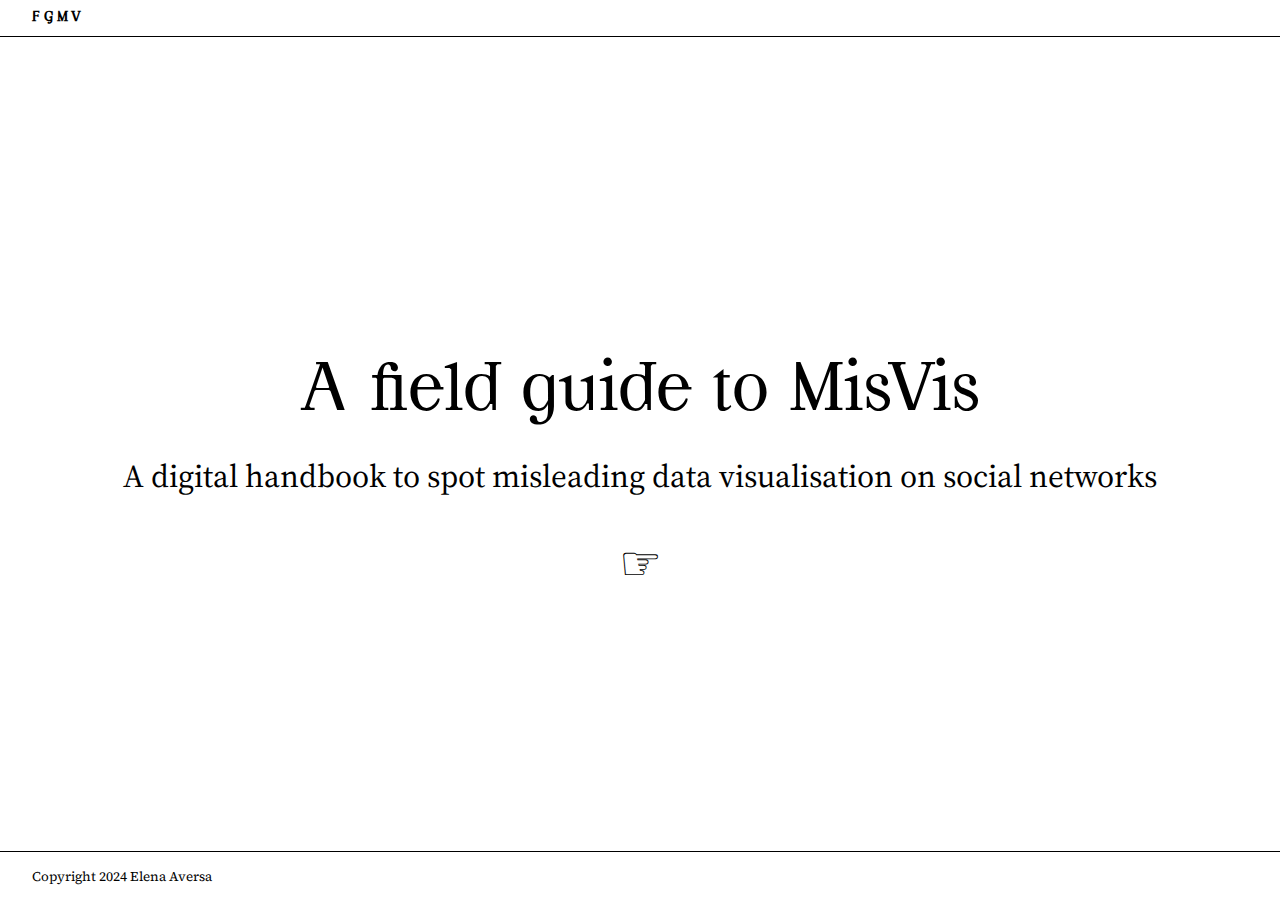
==== commit 05a99d48: "Add files via upload" ====
--- a/index.html
+++ b/index.html
@@ -13,7 +13,7 @@
 <body>
     <nav class="container-fluid">
         <ul>
-            <li><strong>FGMV</strong></li>
+            <li style="font-family: homonr;"><strong>F G M V</strong></li>
         </ul>
     </nav>
     <main class="container">
@@ -34,4 +34,4 @@
     <script src="script.js"></script>
     <script src="script2.js"></script>
 </body>
-</html>
+</html>--- a/style.css
+++ b/style.css
@@ -92,6 +92,7 @@
       font-family: 'homonr';
       font-size: 5rem;
       font-weight: normal !important;
+      line-height: 1.2;
   }
 
   h2 {
@@ -318,4 +319,4 @@
     display: grid;
     grid-template-columns: 1fr 1fr; /* adjust the ratio according to your preference */
     gap: 20px; /* space between image and text */
-}
+}--- a/style2.css
+++ b/style2.css
@@ -67,6 +67,7 @@
     border: 1px solid black;
     font-size: 2.5rem;
     font-family: "dind";
+
 }
 
 button2 {
@@ -75,6 +76,7 @@
 
 button2:hover {
     background-color: #d1fa00;
+
 }
 
 
@@ -121,3 +123,27 @@
     outline: 1px solid black;
     padding: 2rem;
 }
+
+
+.shad {
+    box-shadow: 0rem 0rem 0rem #d0fa00b6;
+    border-radius: 20rem;
+  }
+
+
+
+  .animated-word {
+    display: inline-block;
+    cursor: pointer;
+    animation: pulseRotate 2s infinite;
+  }
+  
+  @keyframes pulseRotate {
+    0%, 100% {
+      transform:  rotate(-9deg);
+    }
+    50% {
+      transform: rotate(9deg); /* Adjust scale and rotation as needed */
+    }
+  }
+  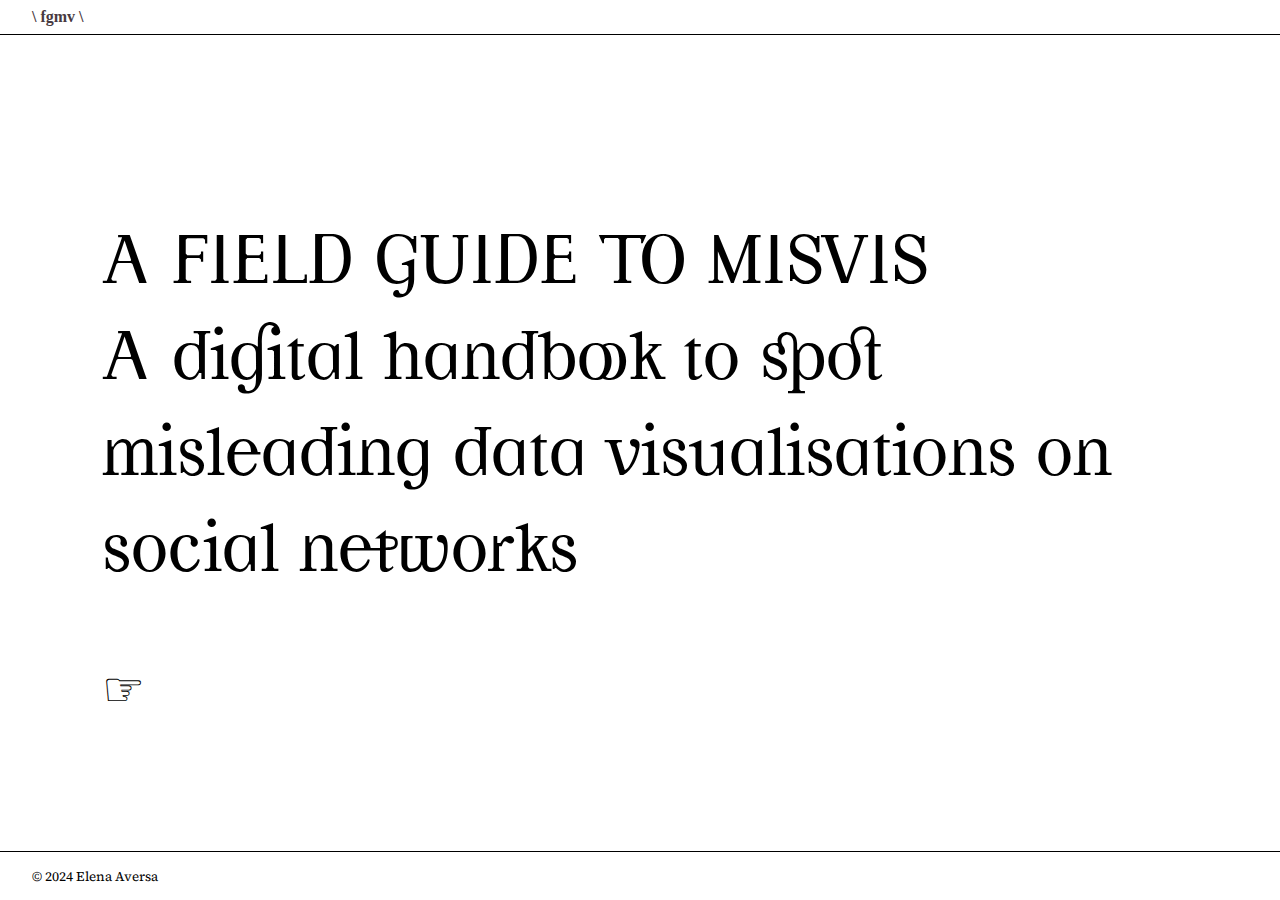
==== commit ccab4adc: "Add files via upload" ====
--- a/index.html
+++ b/index.html
@@ -13,22 +13,23 @@
 <body>
     <nav class="container-fluid">
         <ul>
-            <li style="font-family: homonr;"><strong>F G M V</strong></li>
+            <li style="font-family: abs;"><strong style="color: #483a41;">\ fgmv \</strong></li>
         </ul>
     </nav>
     <main class="container">
-                <div style=" text-align: center;">
-                <h1 style="margin-bottom: -1.2rem;">A field guide to MisVis</h1>
-                    <p style="font-size: 2rem;">A digital handbook to spot misleading data visualisation on social networks </p>  
-                </div>
-                    <div style=" text-align: center;">
-                        <a href="pgtwo.html" style="text-decoration: none; color: inherit; cursor: pointer; font-size: 3rem;" class="animated-word"> ☞ </a> 
-                    </div>
+                <div style=" text-align: left; max-width: 70rem;">
+                <h1>A FIELD GUIDE TO MISVIS <br>A digital handbook to spot misleading data visualisations on social networks
+                </h1> 
+            </div>
+            <div style=" text-align: left;">
+                <a href="pgtwo.html" style="text-decoration: none; color: inherit; cursor: pointer; font-size: 3rem;" class="animated-word"> ☞ </a> 
                     
-    </main>
+            </div>
+                    </main>
+                    
     <footer class="container-fluid">
         <small>
-            <p>Copyright 2024 Elena Aversa</p>
+            <p>© 2024 Elena Aversa</p>
         </small>
     </footer>
     <script src="script.js"></script>
--- a/style.css
+++ b/style.css
@@ -54,6 +54,7 @@
       text-decoration: none; /* Remove underline from links */
   }
   
+  
   .bordertop {
     border-top: 1px solid #000;
   }
